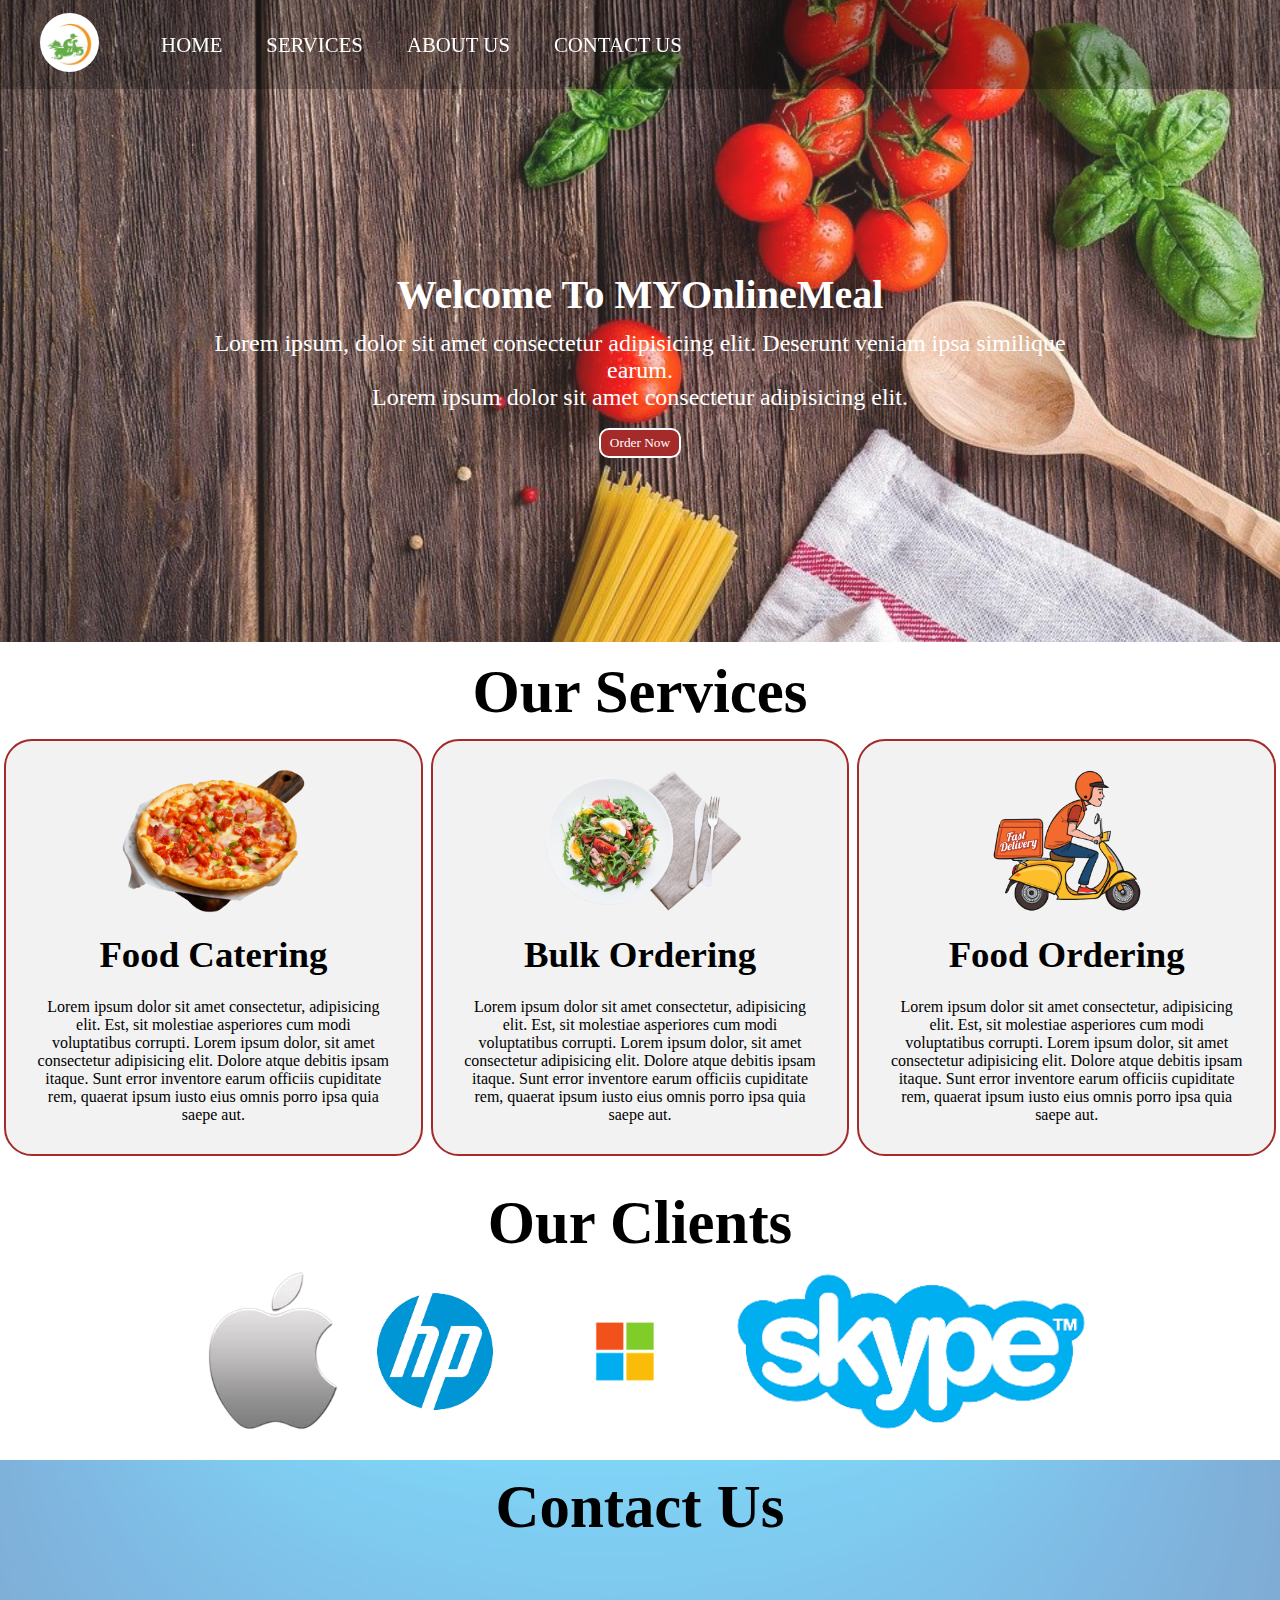
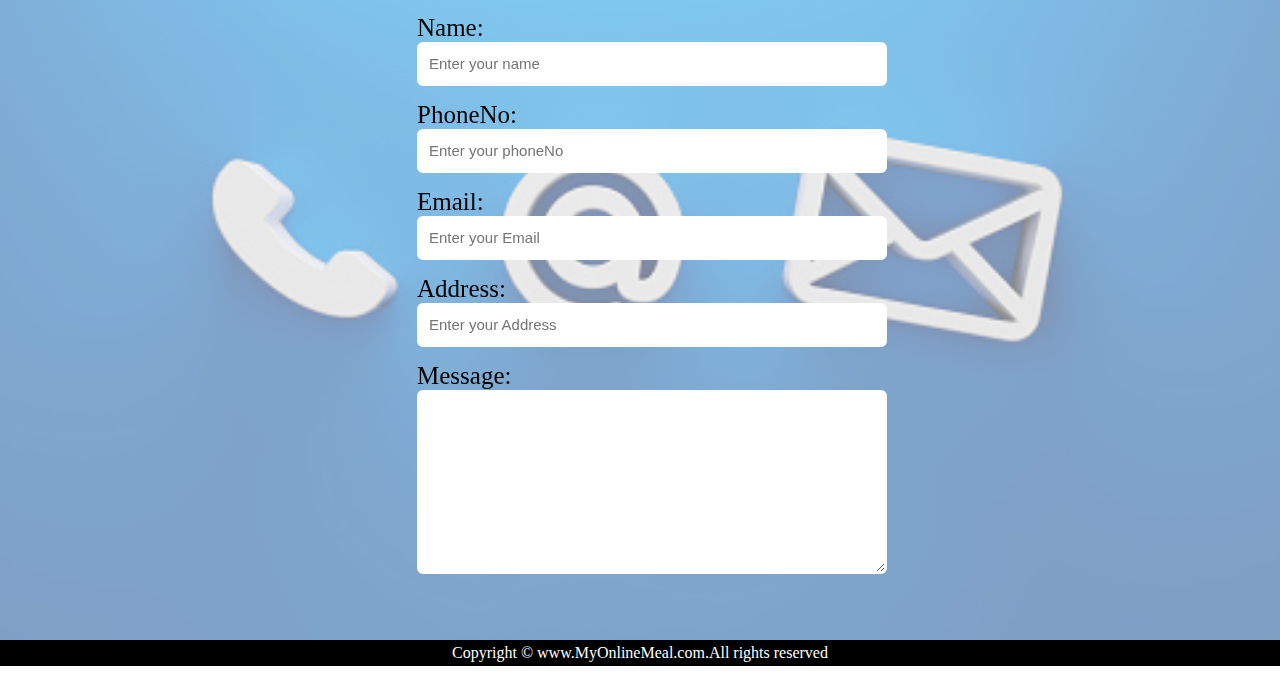
==== index.html @ 5b9ff759 "Add files via upload" ====
<!DOCTYPE html>
<html lang="en" aria-setsize="400px 400px">
<head>
    <meta charset="UTF-8">
    <meta http-equiv="X-UA-Compatible" content="IE=edge">
    <meta name="viewport" content="width=device-width, initial-scale=1.0">
    <title>BEST ONLINE FOOD DELIVERY WEBSITE</title>

    <link rel="stylesheet" href="css/style.css">
    <link rel="stylesheet" media="screen and (max-width: 1000px)"  href="css/phone.css">

    <link rel="preconnect" href="https://fonts.googleapis.com">
    <link rel="preconnect" href="https://fonts.gstatic.com" crossorigin>

</head>
<body>
    <nav id="navbar">
        <div id="logo">
            <img src="logo1.jpg" alt="MyOnlineMeal.com">
        </div>
        <ul>
            <li class="item"><a href="">HOME</a></li>
            <li class="item"><a href="#services-container">SERVICES</a></li>
            <li class="item"><a href="#clients-section">ABOUT US</a></li>
            <li class="item"><a href="#contact">CONTACT US</a></li>    
        </ul>
    </nav>

    <section id="home">
        <h1 class="hprimary">Welcome To MYOnlineMeal</h1>
        <p>Lorem ipsum, dolor sit amet consectetur adipisicing elit. Deserunt veniam ipsa similique earum.</p>
        <p>Lorem ipsum dolor sit amet consectetur adipisicing elit.</p>
        <button class="btn"><a href="forms.html">Order Now</a> </button>
    </section>

    <section id="services-container">
        <h1 class="hprimary center">Our Services</h1> </h1>
        <div id="services">
            <div class="box">
                <img src="pizza.png" alt=" ">
                <h2 class="hsecondary center">Food Catering</h2>
                <p class="center">Lorem ipsum dolor sit amet consectetur, adipisicing elit. Est, sit molestiae asperiores 
                    cum modi voluptatibus corrupti.  Lorem ipsum dolor, sit amet consectetur adipisicing elit.
                Dolore atque debitis ipsam itaque. Sunt error inventore earum officiis cupiditate rem, 
                quaerat ipsum iusto eius omnis porro ipsa quia saepe aut.
                </p>
           </div>

           <div class="box">
            <img src="food plate.png" alt=" ">
            <h2 class="hsecondary center">Bulk Ordering</h2>
            <p class="center">Lorem ipsum dolor sit amet consectetur, adipisicing elit. Est, sit molestiae asperiores 
                 cum modi voluptatibus corrupti.  Lorem ipsum dolor, sit amet consectetur adipisicing elit.
             Dolore atque debitis ipsam itaque. Sunt error inventore earum officiis cupiditate rem, 
             quaerat ipsum iusto eius omnis porro ipsa quia saepe aut.
            </p>
       </div>

       <div class="box">
        <img src="delivery boy.png" alt=" ">
        <h2 class="hsecondary center">Food Ordering</h2>
        <p class="center">Lorem ipsum dolor sit amet consectetur, adipisicing elit. Est, sit molestiae asperiores 
            cum modi voluptatibus corrupti.  Lorem ipsum dolor, sit amet consectetur adipisicing elit.
        Dolore atque debitis ipsam itaque. Sunt error inventore earum officiis cupiditate rem, 
        quaerat ipsum iusto eius omnis porro ipsa quia saepe aut.
        </p>
   </div>
    </div>
    

    </section>
    <section id="clients-section">
        <h1 class="hprimary center">Our Clients</h1>
        <div id="clients">
        <div class="client-item">
            <img src="apple_logo.png" alt="Our Client">
        </div>
        <div class="client-item">
            <img src="hp logo.png" alt="Our Client">
        </div>
        <div class="client-item">
            <img src="microsoft-logo.png" alt="Our Client">
        </div>
        <div class="client-item">
            <img src="skypee logo.png" alt="Our Client">
        </div>
    </div>
    </section>
  

    <section id="contact">
        <h1 class="hprimary center">Contact Us</h1>
        <div id="contact-box">
            <form action=" "> 
                <div class="form-group">
                    <label for="name">Name:</label>
                    <input type="text" name="name" id="name"placeholder="Enter your name">
                </div>
                <div class="form-group">
                    <label for="phone">PhoneNo:</label>
                    <input type="phone" name="name" id="phone"placeholder="Enter your phoneNo">
                </div>
                <div class="form-group">
                    <label for="name">Email:</label>
                    <input type="email" name="name" id="email"placeholder="Enter your Email">
                </div>
                <div class="form-group">
                    <label for="name">Address:</label>
                    <input type="text" name="name" id="Address"placeholder="Enter your Address">
                </div>
                <div class="form-group">
                    <label for="name">Message:</label>
                    <textarea type="message" name="name" id="message" cols="30" rows="10"></textarea>
                </div>
            </form>
        </div>
    </section>

    <footer>
        <div class="center mid">
            Copyright &copy; www.MyOnlineMeal.com.All rights reserved
        </div>
    </footer>
</body>
</html>
---- css/style.css ----
*{
    margin: 0;
    padding: 0;
}
html{
    scroll-behavior: smooth;
}
/* css variables */
:root{
    --navbar--height:60px;
}
/* Navigation bar */
#navbar{
    display: flex;
    align-items: center;
    position: sticky;
    top: 0px;
}

#navbar::before{
    content: "";
    background-color: black;
    position: absolute;
    top: 0px;
    left: 0px;
    height: 100%;
    width: 100%;
    z-index: -1;
    opacity: 0.26;   
}

#logo{
margin: 10px 34px;

}

#logo img{
    margin: 3px 6px;
    height: 59px;
    border-radius: 40px;
    
}

#navbar ul{
    display: flex;
    font-family: 'Baloo Bhai 2', cursive;
}

#navbar ul li{
    list-style: none;
    font-size: 1.3rem;
}
#navbar ul li a{
    color: white;
    display: block;
    padding:3px 22px;
    border-radius: 20px;
    text-decoration: none;
}

#navbar ul li a:hover{
    color: black;
    background-color: white;
}

/*home section*/

#home{
    display: flex;
    flex-direction: column;
    padding: 3px 200px;
    height: 550px;
    justify-content: center;
    align-items: center;
}

#home::before{
    content: "";
    position: absolute;
    background: url("../bg1.jpg") no-repeat center center/cover;
    height: 642px;
    top:0px;
    left: 0px;
    width: 100%;
    z-index: -1;
    opacity: 0.89;  
}

#home h1{
    color: white;
    text-align: center;
    font-size: 2.5rem;
    font-family: 'Oleo Script Swash Caps', cursive;
    }
#home p{
    color: white;
    text-align: center;
    font-size: 1.5rem;
    font-family: 'Bree Serif', serif;
}

.btn{
    padding: 5px 9px;
    border: solid 2px white;
    background-color:brown;
    color: white;
    margin: 17px;
    border-radius: 10px;
    font-family: 'Oleo Script Swash Caps', cursive;
    cursor: pointer;
}
#home a{
    text-decoration: none;
    color: white;
}
/*Services section*/
#services{   
    display: flex;

}

#services .box{
    border: solid 2px brown;
    padding: 20px;
    margin: 0px 4px;
    border-radius: 28px;
    background: #f2f2f2;
   margin-bottom: 20px;
}

#services .box img{
    height: 160px;
    margin: auto;
    display: block;    
}

#services .box p{
    font-family: 'Bree Serif', serif;
    margin: 10px;
}


/* utility section */
.hprimary{
    display: flex;
    font-size: 3.8rem;
    padding: 12px;
    text-align: center;
    justify-content: center;
    font-family: 'Bree Serif', serif;
    font-family: 'Baloo Bhai 2', cursive;
}

.hsecondary{
    font-size: 2.8rem;
    padding: 12px;
    align-items: center;
    font-family: 'Bree Serif', serif;
    font-size: 2.3rem;
}

.center{
    text-align: center;
    margin: auto;
    display: block;
}

/* clients section*/
#clients{
    display: flex;
    justify-content: center;
    align-items: center;
    margin-bottom: 23px;
}
#clients-section::before{
    content: "";
    position: absolute;
    background: url("../bg2.jpeg") no-repeat center center/cover;
    width: 100%;
    height: 300px;
    z-index: -1;
    opacity: 0.3;
}

#clients-item{
    padding:40px;
}

#clients img{
    height: 162.5px;
}

/* contact section */
#contact{
    position: relative;  
}

#contact::before{
    content: "";
    position: absolute;
    width: 100%;
    height: 100%;
    z-index: -1; 
    opacity: 0.5;
    background: url("../bg3.jpg") no-repeat center center/cover;
}

footer{
    background: black;
    color: white;
    padding: 4px;
    text-align: center;
}

#contact h1{
    font-family: 'Baloo Bhai 2', cursive;
}
#contact-box{
    display: flex;
    justify-content: center;
    padding: 45px;
}

#contact-box input{
    height: 30px;
}
#contact-box input,
#contact-box textarea{
    width: 100%;
    padding: 5px 10px;
    font-size: 15px;
}

form{
    width: 40%;
}

.form-group{
    margin: 15px;
    font-size: 25px;
    font-family: 'Baloo Bhai 2', cursive;
}

input,textarea{
    border: solid 2px white;
    border-radius: 6px;
    font-size: 15px;
}
---- css/phone.css ----
/*Navigation section */

#logo img {
    margin: 8px -32px;
    height: 59px;
    border-radius: 39px;
}

#navbar ul li {
    list-style: none;
    font-size: 1rem;
}
#navbar ul li a {
    padding: 8px 20px;
    font-size: 1.2rem;
}

/*Home section */
#home{
    padding: 0px;
}

#home h1 {
    font-size: 2.5rem;
}

#home p {
    font-size: 1.3rem;
}

/*Services section */
#services{
    flex-direction: column;
    margin-left: 2px;
    padding: 10px;
    margin-right: 0px;
}


#services-container{
    display: flex;
    flex-direction: column;
    justify-content: center;
    align-items: center;
}
#services .box {
    margin: 0px 4px;
    border-radius: 24px;
    margin-bottom: 11px;
}
.hprimary {
    font-size: 2.4rem;
}

.hseondary {
    font-size: 1.8rem;
}


/*Clients section */
#clients{
    overflow: hidden;
}

.center {
    margin: 67px;
}

#clients img {
    height: 84.5px;
}


/*Contact us section */
#contact-box input {
    height: 20px;
}

.form-group {
    margin: 15px;
    font-size: 34px;
}

#contact-box input, 
#contact-box textarea {
    width: 100%;
    padding: 2px 19px;
    font-size: 16px;
}

#contact-box {
    padding: 0px;
}
/*Footer*/
.mid{
    margin: -3px;
}


@media screen and (max-width: 580px) {
    #navbar ul li a{
        margin:0px;
        padding: 5px;     
    }
    
    #navbar ul li{
        list-style: none;
        font-size: 0.5rem;
    }
    #navbar {
        flex-direction: column;
    }
}    


@media screen and (max-width: 290px) {
#navbar ul li a {
    padding: 8px 20px;
    font-size: -1.2px;
    font-size: 12px;
}

.hsecondary {
    font-size: 2.8rem;
    padding: 0px;
    align-items: center;
    font-family: 'Bree Serif', serif;
    font-size: 1.3rem;
}

#navbar ul li a {
    padding: 8px 2px;
    font-size: -1.2px;
    font-size: 12px;
}

#home h1 {
    font-size: 1.5rem;
}

#home p {
    font-size: 1rem;
}
}
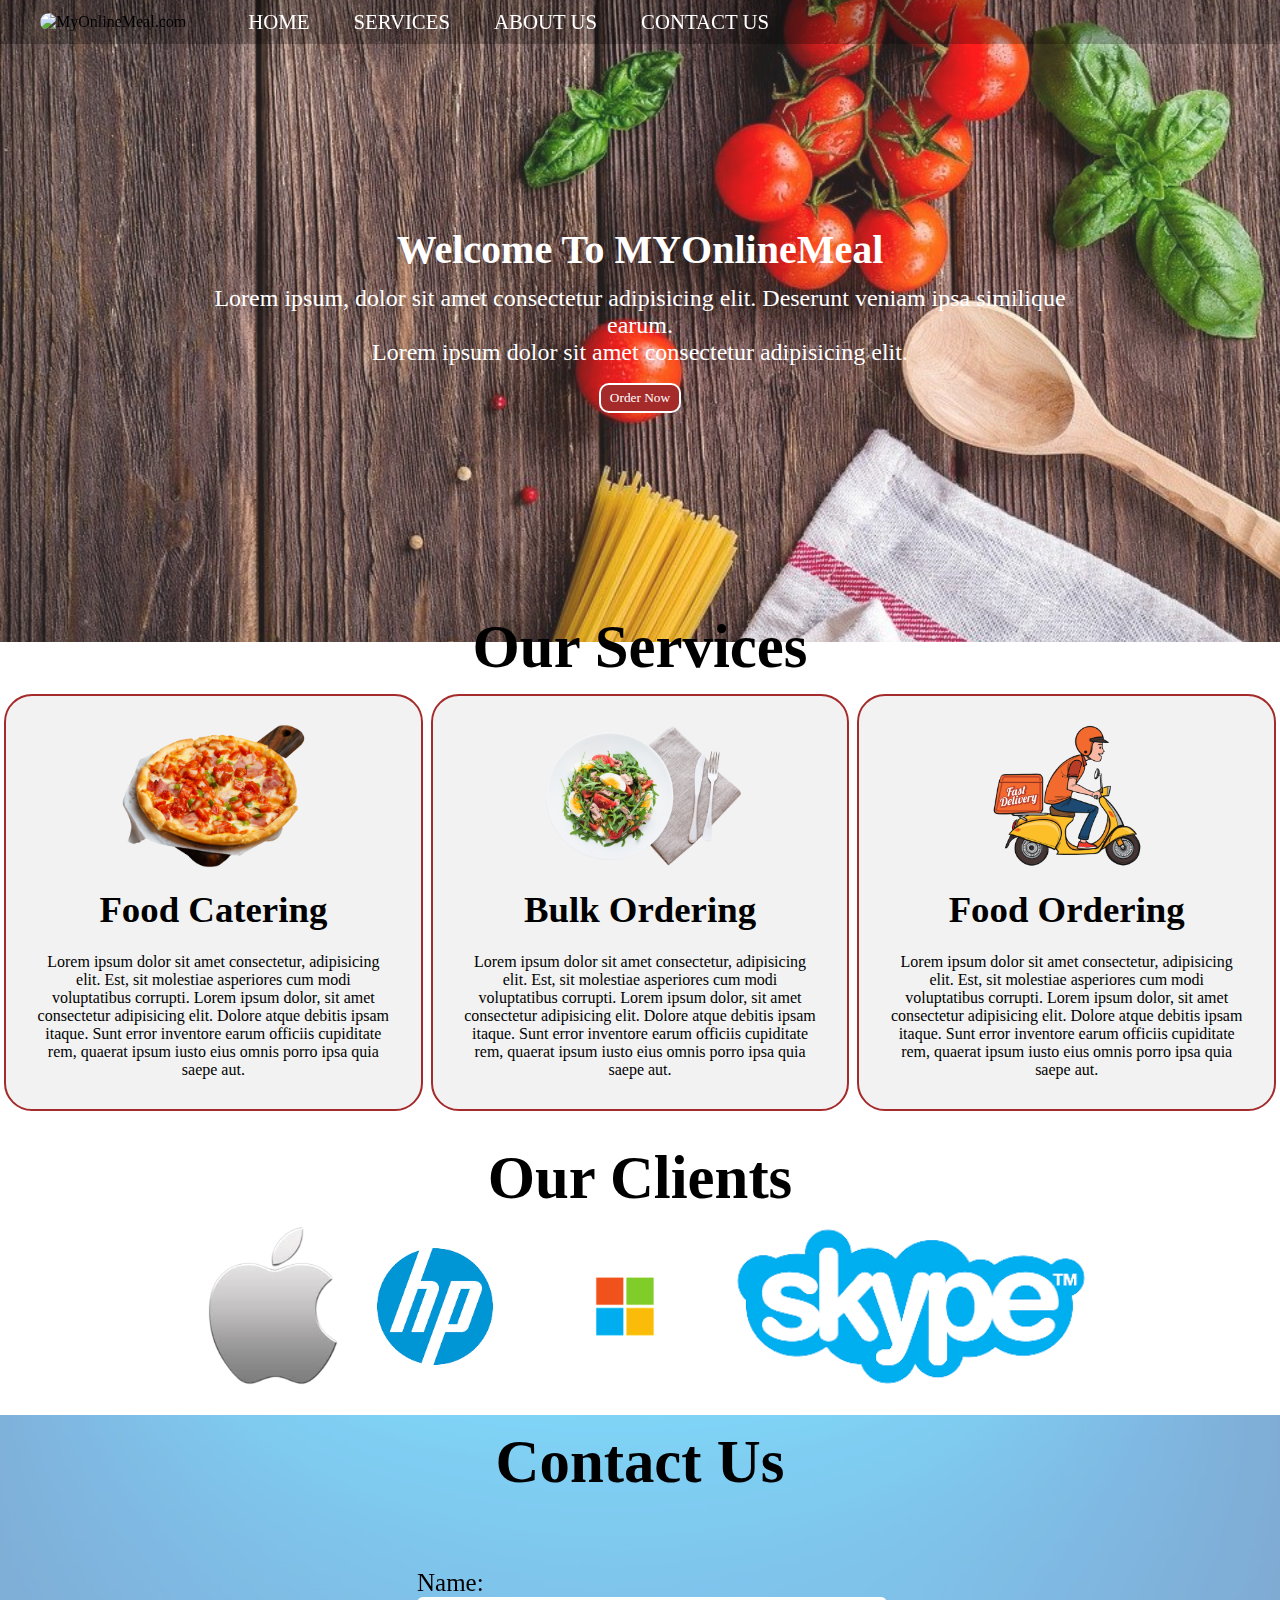
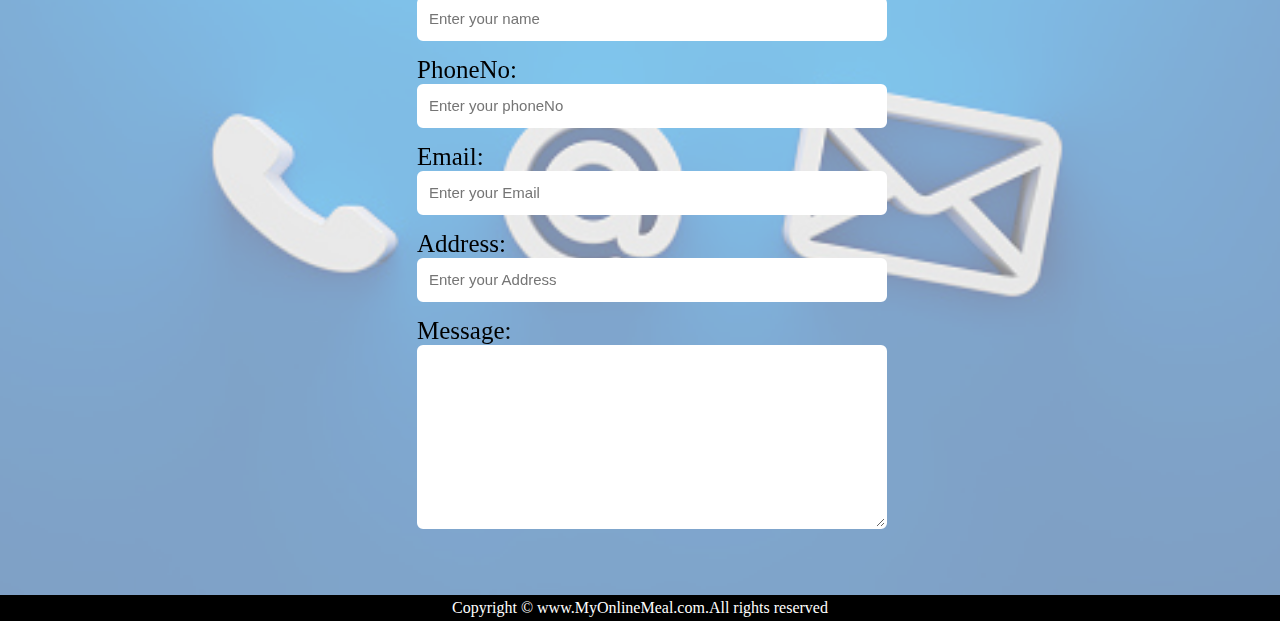
==== commit 4fa32197: "Add files via upload" ====
--- a/index.html
+++ b/index.html
@@ -16,7 +16,7 @@
 <body>
     <nav id="navbar">
         <div id="logo">
-            <img src="logo1.jpg" alt="MyOnlineMeal.com">
+            <img src="foodzy-1.png" alt="MyOnlineMeal.com">
         </div>
         <ul>
             <li class="item"><a href="">HOME</a></li>
@@ -30,7 +30,7 @@
         <h1 class="hprimary">Welcome To MYOnlineMeal</h1>
         <p>Lorem ipsum, dolor sit amet consectetur adipisicing elit. Deserunt veniam ipsa similique earum.</p>
         <p>Lorem ipsum dolor sit amet consectetur adipisicing elit.</p>
-        <button class="btn"><a href="forms.html">Order Now</a> </button>
+        <button class="btn" id="but"><a id="hBtn" href="order.html">Order Now</a> </button>
     </section>
 
     <section id="services-container">
--- a/css/style.css
+++ b/css/style.css
@@ -23,6 +23,8 @@
     position: absolute;
     top: 0px;
     left: 0px;
+    right: 0px;
+    bottom: 0px;
     height: 100%;
     width: 100%;
     z-index: -1;
@@ -81,6 +83,8 @@
     height: 642px;
     top:0px;
     left: 0px;
+    right: 0px;
+    bottom: 0px;
     width: 100%;
     z-index: -1;
     opacity: 0.89;  
@@ -200,6 +204,10 @@
     position: absolute;
     width: 100%;
     height: 100%;
+    top:0px;
+    left: 0px;
+    right: 0px;
+    bottom: 0px;
     z-index: -1; 
     opacity: 0.5;
     background: url("../bg3.jpg") no-repeat center center/cover;
--- a/css/phone.css
+++ b/css/phone.css
@@ -11,8 +11,8 @@
     font-size: 1rem;
 }
 #navbar ul li a {
-    padding: 8px 20px;
-    font-size: 1.2rem;
+        padding: 6px 7px;
+        font-size: 1rem;
 }
 
 /*Home section */
@@ -21,7 +21,7 @@
 }
 
 #home h1 {
-    font-size: 2.5rem;
+    font-size: 2.3rem;
 }
 
 #home p {
@@ -98,6 +98,9 @@
 
 
 @media screen and (max-width: 580px) {
+    #home h1 {
+        font-size: 1.7rem;
+    }
     #navbar ul li a{
         margin:0px;
         padding: 5px;     
@@ -113,7 +116,7 @@
 }    
 
 
-@media screen and (max-width: 290px) {
+@media screen and (max-width: 390px) {
 #navbar ul li a {
     padding: 8px 20px;
     font-size: -1.2px;
@@ -129,16 +132,26 @@
 }
 
 #navbar ul li a {
-    padding: 8px 2px;
+    padding: 8px 6px;
     font-size: -1.2px;
-    font-size: 12px;
+    font-size: 14px;
 }
 
 #home h1 {
-    font-size: 1.5rem;
+    font-size: 30px;
 }
 
 #home p {
-    font-size: 1rem;
+    font-size: 18px;
+}
+.center {
+    margin: 13px;
+}
+.hprimary {
+    font-size: 35px;
+    padding: 61px;
+}
+#services .box {
+    margin: 5px 13px;
 }
 }   